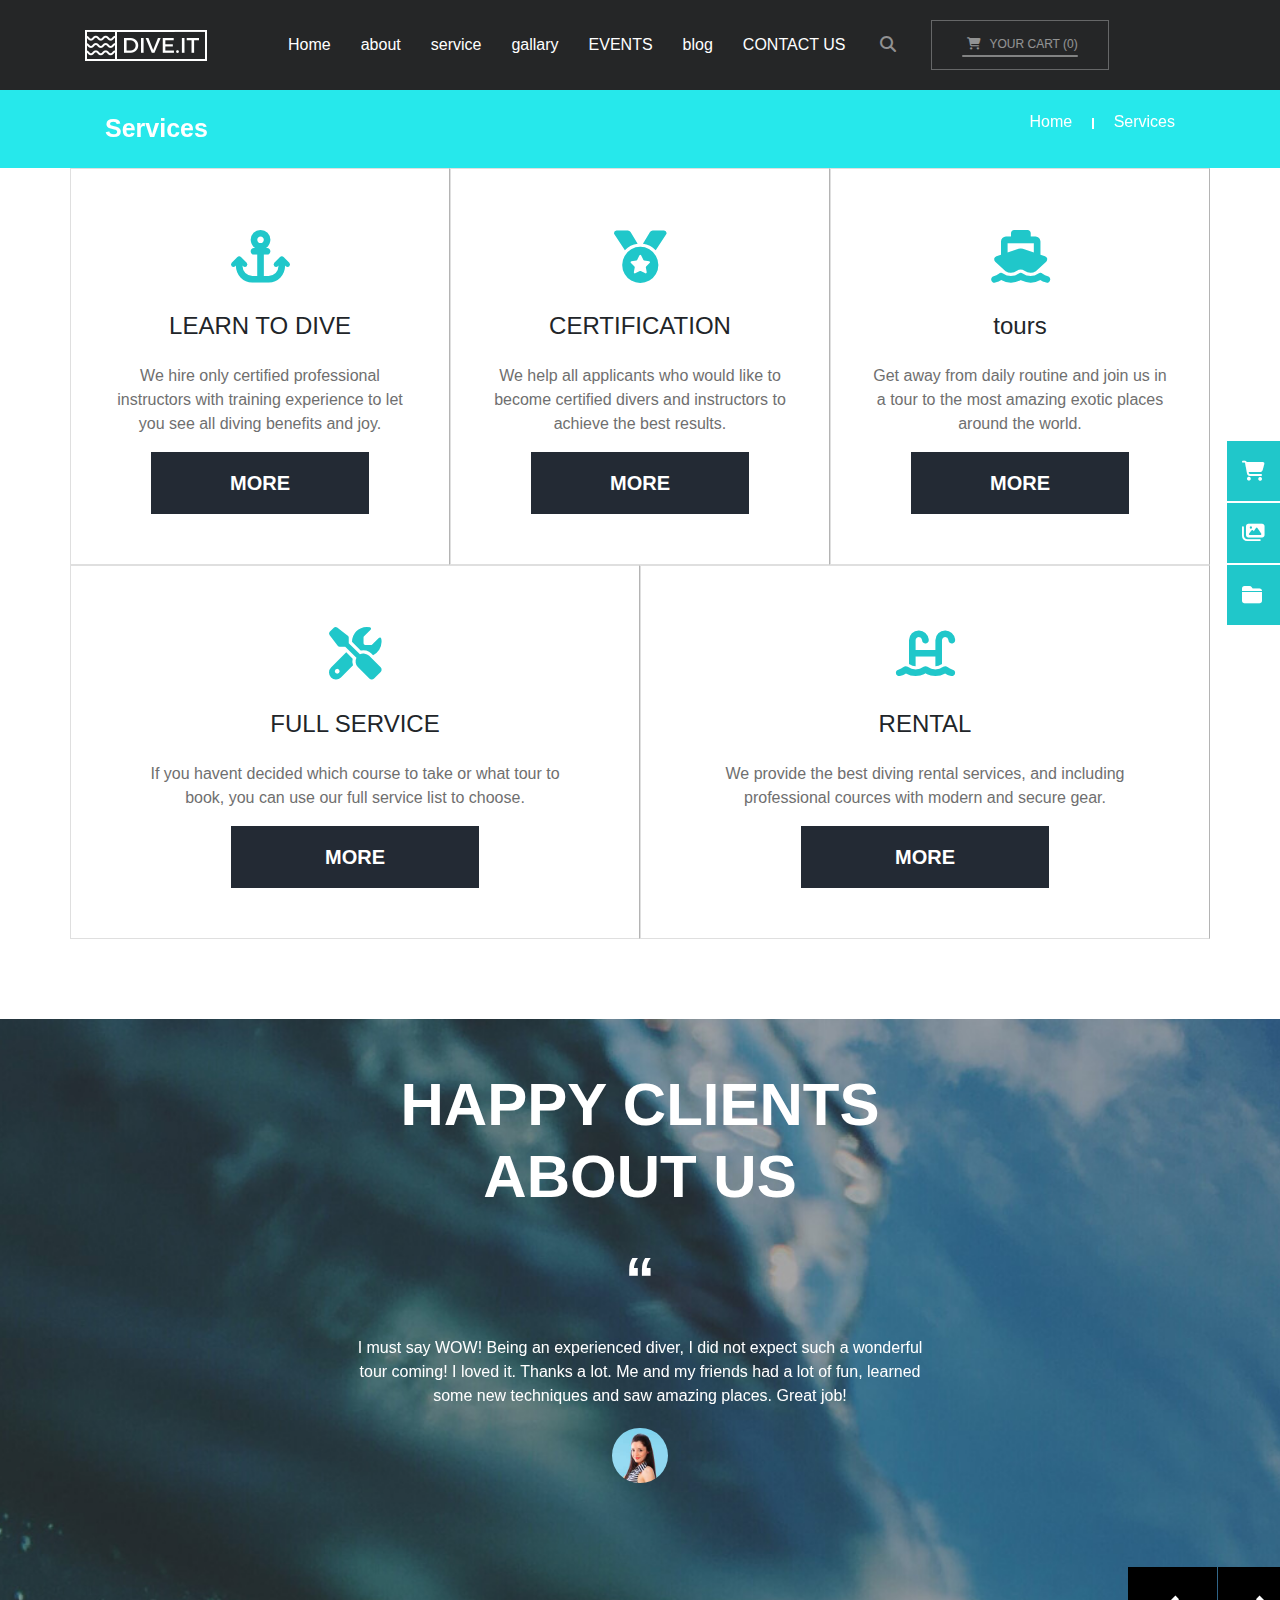
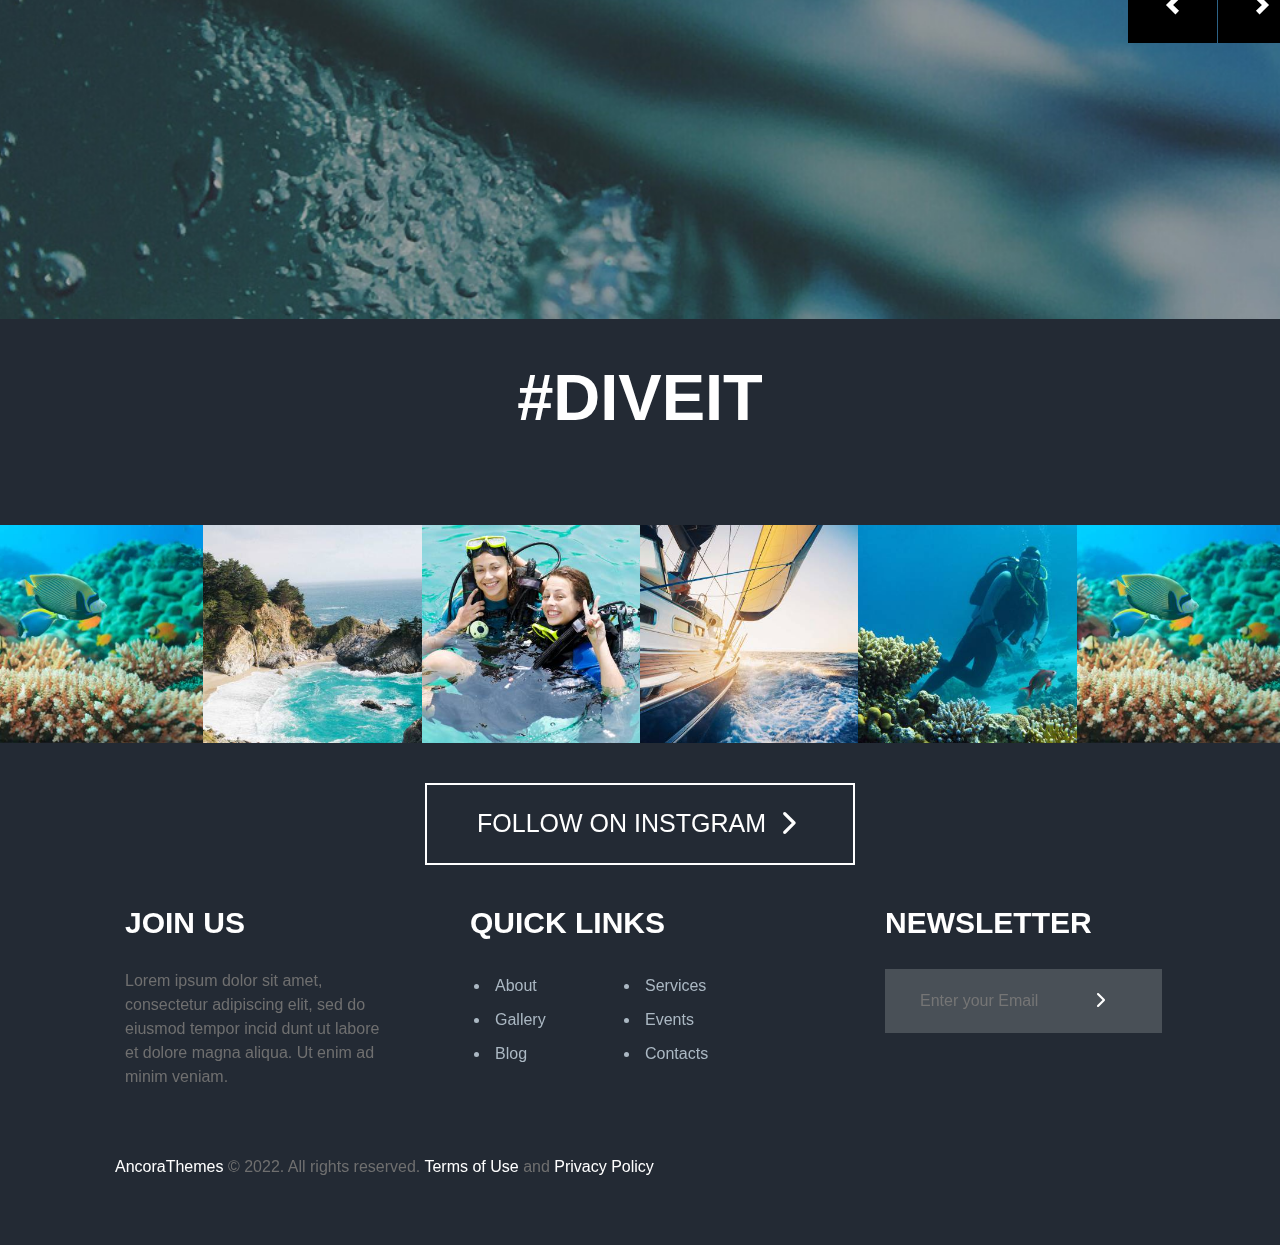
==== services.html @ e8404262 "first upload" ====
<!DOCTYPE html>
<html lang="en">
<head>
    <meta charset="UTF-8">
    <meta http-equiv="X-UA-Compatible" content="IE=edge">
    <meta name="viewport" content="width=device-width, initial-scale=1.0">
    <meta name="description" content="">
    <meta name="keywords" content="">
    <title>Services</title>
    <link rel="stylesheet" href="https://cdnjs.cloudflare.com/ajax/libs/font-awesome/6.1.1/css/all.min.css">
    <link rel="stylesheet" href="css/bootstrap.min.css">
    <link rel="stylesheet" href="css/main.css">
</head>
<body>

  <!-- fixed -->
  <div class="fix" id="fix">
    <a href="#">
      <i class="fa-solid fa-angle-up"></i>
    </a>
  </div>

  <!-- fix2 -->

  <div class="fix2" id="fix2">
    <div class="container1">
      <ul>
        <li>
          <a href="https://themeforest.net/checkout/87317668/create_account?clickid=3%3ACUAfSMexyIRukTHlSCwSkLUkDwKwSRvzeK1Y0&iradid=275988&iradtype=ONLINE_TRACKING_LINK&irgwc=1&irmptype=mediapartner&irpid=1262870&mp_value1=&utm_campaign=af_impact_radius_1262870&utm_medium=affiliate&utm_source=impact_radius" target="_blank">
            <i class="fa-solid fa-cart-shopping"></i>
          </a>
          <div class="hover">Buy theme</div>
        </li>
        <li id="sideBar">
          <i class="fa-solid fa-images"></i>
          <div class="hover">Our Bestshellers</div>
        </li>
        <li>
          <a href="index.html" target="_blank">
            <i class="fa-solid fa-folder-closed"></i>
          </a>
          <div class="hover">Hide panel</div>
        </li>
      </ul>
    </div>
  </div>



  <div class="fix3" id="fix3">
 
  </div>

  <div class="fix-item" id="fix-item">
    <div class="icon">
      <span id="close"><i class="fa-solid fa-xmark"></i></span>
    </div>
    <div class="text">
      <h2>OUR BESTSELLERS</h2>
      <div class="photo">
        <a href="http://demo.themerex.net/?theme=qwery" target="_blank">
          <img src="img/bar_preview-–-2.webp" alt="">
        </a>
      </div>
      <div class="text1">
      <h3>QWERY – MULTI-PURPOSE BUSINESS WORDPRESS THEME + RTL</h3>
        <span>
          <del>$75</del>
          $59
        </span>
      </div>
      <p>BestsellersBusinessNews / Editorial</p>
      <div class="photo">
        <a href="http://demo.themerex.net/?theme=qwery" target="_blank">
          <img src="img/Kicker-59-1.webp" alt="">
        </a>
      </div>
      <button class="btn">
        SALE
      </button>
    </div>
  </div>







  <!-- header -->
  <header id="header">
    <div class="container">
      <nav class="navbar navbar-expand-lg navbar-dark  ">
        <a class="navbar-brand" href="#"><img src="img/logo.webp" alt="" srcset=""></a>
        <button class="navbar-toggler" type="button" data-toggle="collapse" data-target="#navbarSupportedContent" aria-controls="navbarSupportedContent" aria-expanded="false" aria-label="Toggle navigation">
          <span class="navbar-toggler-icon"></span>
        </button>
      
        <div class="collapse navbar-collapse" id="navbarSupportedContent">
          <ul class="navbar-nav pad ">

            <li class="nav-item dropdown ">
              <a class="nav-link" href="index.html">Home</a>
            </li>

            <li class="nav-item dropdown">
              <a class="nav-link" href="about.html">about</a>
            </li>

            <li class="nav-item dropdown">
              <a class="nav-link" href="services.html">service</a>
            </li>

            <li class="nav-item dropdown">
              <a class="nav-link" href="gallary.html">gallary</a>
            </li>

            <li class="nav-item">
              <a class="nav-link" href="event.html">EVENTS</a>
            </li>

            <li class="nav-item dropdown">
              <a class="nav-link" href="blog.html">blog</a>
            </li>

            <li class="nav-item">
              <a class="nav-link" href="contactUs.html">CONTACT US</a>
            </li>
            <li class="icon">
              <span id="icon" >
                <i class="fa-solid fa-magnifying-glass"></i>
              </span>
            <input id="inputSeach" type="text" placeholder="search">
            </li>
          </ul>
          <form class="form-inline my-2 my-lg-0" id="form-inline">
            <button class="btn btn-outline-success my-2 my-sm-0" type="submit">
              <i class="fa-solid fa-cart-shopping"></i>
              <span>YOUR CART (0)</span>
              <div class="card">
                
              </div>
            </button>
          </form>
        </div>
      </nav>
    </div>
  </header>


  <div class="header2">
    <div class="container">
      <div class="text">
        <p>Services</p>
        <div class="text2">
          <p>
            <a href="index.html">Home</a>
            <span></span>
            Services
          </p>
        </div>
      </div>
    </div>
  </div>

  <!-- section 1 -->

  <section class="servicePage">
    <div class="container">
        <div class="row">
            <div class="col-lg-4 eslam">
                <div class="card">
                    <span><i class="fa-solid fa-anchor"></i></span>
                    <h2>LEARN TO DIVE</h2>
                    <p>We hire only certified professional instructors with training experience to let you see all diving benefits and joy.</p>
                    <button class="btn">
                        more
                    </button>
                </div>
            </div>
            <div class="col-lg-4 eslam">
                <div class="card">
                    <span><i class="fa-solid fa-medal"></i></span>
                    <h2>CERTIFICATION</h2>
                    <p>We help all applicants who would like to become certified divers and instructors to achieve the best results.</p>      
                    <button class="btn">
                        more
                    </button>
                </div>
            </div>
            <div class="col-lg-4 eslam">
                <div class="card">
                    <span><i class="fa-solid fa-ship"></i></span>
                    <h2>tours</h2>
                    <p>Get away from daily routine and join us in a tour to the most amazing exotic places around the world.</p>
                    <button class="btn">
                        more
                    </button>
                </div>
            </div>
            <div class="col-lg-6 eslam">
                <div class="card">
                    <span><i class="fa-solid fa-screwdriver-wrench"></i></span>
                    <h2>FULL SERVICE</h2>
                    <p>If you havent decided which course to take or what tour to book, you can use our full service list to choose.</p>
                    <button class="btn">
                        more
                    </button>
                </div>
            </div>
            <div class="col-lg-6 eslam">
                <div class="card card1">
                    <span><i class="fa-solid fa-water-ladder"></i></span>
                    <h2>RENTAL</h2>
                    <p>We provide the best diving rental services, and including professional cources with modern and secure gear.</p>
                    <button class="btn">
                        more
                    </button>
                </div>
                </div>
            </div>
    </div>
  </section>



    <!-- section 2 -->

    <section class="CLIENTS">
        <div class="container">
            <div class="text">
              <h2>
                HAPPY CLIENTS<br>
                ABOUT US
              </h2>
    
    
    
              <div id="carouselExampleControls" class="carousel slide" data-ride="carousel">
                <div class="carousel-inner">
                  <div class="carousel-item active">
                    <div class="textContainer">
                      <h2>“</h2>
                      <p>
                        I must say WOW! Being an experienced diver, I did not expect such a wonderful tour coming! I loved it. Thanks a lot. Me and my friends had a lot of fun, learned some new techniques and saw amazing places. Great job!
                      </p>
    
                      <div class="photo">
                        <img src="img/testimonials-1-160x160.jpg" alt="">
                      </div>
    
                    </div>
                  </div>
    
    
                  <div class="carousel-item">
    
                    <div class="textContainer">
                      <h2>“</h2>
                      <p>
                        I must say WOW! Being an experienced diver, I did not expect such a wonderful tour coming! I loved it. Thanks a lot. Me and my friends had a lot of fun, learned some new techniques and saw amazing places. Great job!
                      </p>
    
                      <div class="photo">
                        <img src="img/testimonials-2-160x160.jpg" alt="">
                      </div>
    
                    </div>
    
                  </div>
                  <div class="carousel-item">
    
                    <div class="textContainer">
                      <h2>“</h2>
                      <p>
                        I must say WOW! Being an experienced diver, I did not expect such a wonderful tour coming! I loved it. Thanks a lot. Me and my friends had a lot of fun, learned some new techniques and saw amazing places. Great job!
                      </p>
    
                      <div class="photo">
                        <img src="img/testimonials-3-160x160.jpg" alt="">
                        <div class="model">
                          <h4>kelly joel</h4>
                        </div>
                      </div>
    
    
                    </div>
    
                  </div>
                </div>
               <button class="carousel-control-prev shady" type="button" data-target="#carouselExampleControls" data-slide="prev">
                  <span class="carousel-control-prev-icon" aria-hidden="true"></span>
                  <span class="sr-only">Previous</span>
                </button>
                <button class="carousel-control-next nexts" type="button" data-target="#carouselExampleControls" data-slide="next">
                  <span class="carousel-control-next-icon" aria-hidden="true"></span>
                  <span class="sr-only">Next</span>
                </button>
              </div>
    
    
    
            </div>
        </div>
    </section>
    






  <!-- footer -->



  <footer>
    <h2>#DIVEIT</h2>


    <div class="row">
      <div class="col-lg-2 two">
        <div class="photo">
          <img src="img/video-cover-370x370.jpg" alt="">
          <div class="layer">
            <div class="icon">
              <ul>
                <li>
                  <i class="fa-solid fa-heart"></i>93
                </li>
                <li>
                  <i class="fa-solid fa-comment"></i>68
                </li>
              </ul>
            </div>
          </div>
        </div>
      </div>
      <div class="col-lg-2 two">
        <div class="photo">
          <img src="img/service-4-370x370.jpg" alt="">
          <div class="layer">
            <div class="icon">
              <ul>
                <li>
                  <i class="fa-solid fa-heart"></i>93
                </li>
                <li>
                  <i class="fa-solid fa-comment"></i>68
                </li>
              </ul>
            </div>
          </div>
        </div>
      </div>
      <div class="col-lg-2 two">
        <div class="photo">
          <img src="img/post-10-370x370.jpg" alt="">
          <div class="layer">
            <div class="icon">
              <ul>
                <li>
                  <i class="fa-solid fa-heart"></i>93
                </li>
                <li>
                  <i class="fa-solid fa-comment"></i>68
                </li>
              </ul>
            </div>
          </div>
        </div>
      </div>
      <div class="col-lg-2 two">
        <div class="photo">
          <img src="img/post-3-370x370.jpg" alt="">
          <div class="layer">
            <div class="icon">
              <ul>
                <li>
                  <i class="fa-solid fa-heart"></i>93
                </li>
                <li>
                  <i class="fa-solid fa-comment"></i>68
                </li>
              </ul>
            </div>
          </div>
        </div>
      </div>
      <div class="col-lg-2 two">
        <div class="photo">
          <img src="img/service-5-370x370.jpg" alt="">
          <div class="layer">
            <div class="icon">
              <ul>
                <li>
                  <i class="fa-solid fa-heart"></i>93
                </li>
                <li>
                  <i class="fa-solid fa-comment"></i>68
                </li>
              </ul>
            </div>
          </div>
        </div>
      </div>
      <div class="col-lg-2 two">
        <div class="photo">
          <img src="img/video-cover-370x370.jpg" alt="">
          <div class="layer">
            <div class="icon">
              <ul>
                <li>
                  <i class="fa-solid fa-heart"></i>93
                </li>
                <li>
                  <i class="fa-solid fa-comment"></i>68
                </li>
              </ul>
            </div>
          </div>
        </div>
      </div>
    </div>

    <div class="btnContainer">
      <button class="btn">
        follow on instgram 
        <span><i class="fa-solid fa-chevron-right"></i></span>
      </button>
    </div>


    <div class="fotBottom">
      <div class="container">
        <div class="row">
          <div class="col-lg-4 eslam">
            <div class="text">
              <h2>JOIN US</h2>
              <p>
                Lorem ipsum dolor sit amet, consectetur adipiscing elit, sed do eiusmod tempor incid dunt ut labore et dolore magna aliqua. Ut enim ad minim veniam.
              </p>
            </div>
          </div>


          <div class="col-lg-4 eslam eslam2">
            <div class="text">
              <h2>QUICK LINKS</h2>
              <ul>
                <li>About</li>
                <li>Services</li>
                <li>Gallery</li>
                <li>Events</li>
                <li>Blog</li>
                <li>Contacts</li>
              </ul>
            </div>
          </div>


          <div class="col-lg-4 eslam">
            <div class="text">
              <h2>NEWSLETTER</h2>
              <form action=""  class="Email">
              <input type="text" placeholder="Enter your Email">
              <span><i class="fa-solid fa-chevron-right"></i></span>
              </form>
            </div>
          </div>
        </div>
      </div>
    </div>

    <div class="container">
      <div class="lastText">
        <p>
           <span>AncoraThemes</span>
            © 2022. All rights reserved. 
            <span>Terms of Use</span>
            and 
            <span>Privacy Policy</span>
          </p>
      </div>
    </div>

  </footer>







  <!-- js -->
  <script src="js/jquery.slim.min.js"></script>
  <script src="js/popper.min.js"></script>
  <script src="js/bootstrap.min.js"></script>
  <script src="js/main.js"></script>
</body>
</html>
---- css/main.css ----
*{
    margin: 0;
    padding: 0;
    box-sizing: border-box;
    font-family: 'Segoe UI', Tahoma, Geneva, Verdana, sans-serif;
}
img{
    width: 100%;
}

.clr{
    clear: both;
}

li{
    list-style: none;
}

a{
    text-decoration: none;
    color: #000;
}

html{
    scroll-behavior: smooth;
}

p{
    color: #6f6f6f;
}
a{
    color: #fff;
}
a:hover{
    text-decoration: none;
    color: #fff;
}
/* home page */

/* fix1 */

.fix{
    position: fixed;
    right: 20px;
    bottom: 20px;
    background-color: #20c7ca;
    width: 3em;
    height: 3em;
    line-height: 3em;
    text-align: center;
    cursor: pointer;
    transition: all 0.3s;
    z-index: 30;
    opacity: 0;
    transform: translateY(40px);
    transition: all 1s;
}

.fix:hover{
    background-color: #008ae2;
}

.fixjs{
    opacity: 1;
    transform: translateY(0px);
}


.fix a{
    color: #fff;
    line-height: 10px;
    margin: 15px 0;
    transition: all 1s;
    padding: 10px 15px;
}

.fix:hover a{
    color: #000;
}


/* fix2 */

.fix2{
    position: fixed;
    right: 0;
    top: 49%;
    z-index: 100000;
    transition: all 1s;
    /* display: none; */
}


.fix2 ul li{
    color: #fff;
    background-color: #20c7ca;
    padding: 15px;
    margin-bottom: 2px;
    font-size: 20px;
    cursor: pointer;
    position: relative;
    z-index: 1;
}

.fix2 ul li a{
    color: #fff;
}

.fix2 ul li .hover{
    position: absolute;
    left: 0;
    top: 0;
    bottom: 0;
    opacity: 0;
    z-index: -1;
    transition:all 0.3s  ease-in-out;
    transform: translateX(-95%);
    background-color: #232a34;
    font-size: 10px;
    font-weight: 600;
    text-transform: uppercase;
    letter-spacing: 1px;
    padding: 0 20px;
    height: 60px;
    line-height: 60px;
    width: 150px;
    text-align: center;
}

.fix2 ul li:hover .hover{
    opacity: 1;
    transform: translateX(-100%);
}


/* fix3 */

.fix3{
    position: fixed;
    inset: 0;
    background-color: #fff;
    opacity: 0.6;
    z-index:20;
    overflow: hidden;
    /* display: none; */
    z-index: -1;
    transition: all 0.9s;
}

.fix-item{
    position: fixed;
    right: -28%;
    top: 0;
    bottom: 0;
    width: 25%;
    background-color: #fff;
    z-index: 500;
    transition: all 1s;
}



.fix-item .icon {
    position: relative;
}
.fix-item .icon span{
    position: absolute;
    top: 10px;
    right: 20px;
    font-size: 26px;
    color: #495057a2;
    transform: rotate(0deg);
    transition: all 0.3s;
    cursor: pointer;
}

.fix-item .icon span:hover{
    transform: rotate(-180deg);
}

.fix-item .text h2{
    text-align: center;
    margin: 30px 0 10px;
    font-size: 25px;
}

.fix-item .text .photo{
    /* padding: 0px 30px 10px; */
    width: 80%;
    margin: auto;
}

.fix-item .text1{
    position: relative;
}

.fix-item .text1 h3{
    font-size: 17px;
    padding: 10px 80px 10px 25px;
    position: relative;
}

.fix-item .text1 span{
    position: absolute;
    top: 10px;
    right: 15px;
}

.fix-item .text p{
    padding: 10px 25px ;
    margin: 0;
}


.fix-item .btn{
    width: 100%;
    border-radius: 0;
    background-color: #ffaa5f;
    color: #fff;
    font-size: 16px;
    padding: 16px 0;
}

.fix-item .btn:hover{
    background-color: #cc884c;
}



/* header */

header{
    background-color: #252627;
    position: sticky;
    top: 0;
    right: 0;
    left: 0;
    /* padding: 20px; */
    z-index: 120;
}


.header_2 {
    position: fixed;
    top: -80px;
    left: 0;
    right: 0;
    background-color: #495057;
    border-bottom: none;
    /* box-shadow: 0 0 15px #f1f1f1; */
    transform: translateY(80px); 
    transition: transform 1s;
    /* padding: 7px 0; */
}






header .navbar{
    padding: 0;
}
header ul{
    margin: 0 15px 0 50px ;
}
header ul li{
    padding: 25px 7px;
    transition: all 2s;
}
header .dropdown-menu{
    background-color: rgba(0, 0, 0, 0.523);
    display: none;
    transform: translateY(-30px);
}
header ul li:hover .dropdown-menu{
    display: block ;
    transform: translateY(-3px);
}


header .dropdown-item{
    color: #fff;

}
header .dropdown-item:hover{
    background-color: rgba(0, 0, 0, 0.4);
    color: rgba(255, 255, 255, 0.4);

}


header li a{
    color: #fff !important;
    transition: all 0.3s;
}
header li a:hover{
    color: rgb(255, 255, 255 , 0.5) !important;
}
header .active{
    color: #abb8c3 !important;
}
header .btn{
    color: #fff;
    opacity: 0.5;
    border: 1px solid rgb(255, 255, 255 ,0.6);
    padding: 12px 30px;
    border-radius: 0;
    font-size: 12px;
    position: relative;
}
header .btn:active{
    color: transparent !important;
    background-color: transparent !important;
    border-color: transparent !important;
}
header .btn:focus{
    box-shadow:none !important
}


header .btn:hover{
    opacity: 1;
    border: 1px solid rgb(255, 255, 255);
    background-color: transparent;

}


header .btn .card1{
    position: absolute;
    background-color: #fff;
    padding: 10px;

}

header .product_show{
    display: none;
    transition: all 3.3s;
    /* مش شغاله  */
}
header .btn:hover .product_show{

    display: block;
}
header .btn .card1 .text{
    position: relative;
}


header .btn .card1 .text_info h5{
    color: #000;
    font-size: 18px;
    margin: 0;
}
header .btn .card1 .text_info p{
    margin: 0;
}
header .btn .card1 .text_info div i{
    color: #000 ;
    position: absolute;
    top: 1px;
    right: 1px;
    padding: 5px;
}

header .icon{
    padding: 10px 20px;
    margin: auto;
    cursor: pointer;
}

header .icon i{
    color: rgb(255, 255, 255 , 0.5);
    
}

header .icon i:hover{
    color: #fff;
}


header .btn i{
    padding: 5px;
}


header .nav-item .nav-link::after{
    display: none;
}


header #inputSeach{
    width: 50%;
    padding: 0px;
    border: 0 transparent;
    background-color: transparent; 
    display: none;  
}

/* section 1 */

.sec1{
    overflow: hidden;
    height: 100vh;

}

.sec1 .item{
    background-position: center;
    background-size: cover;
}

.sec1 .item1{
    background-image: url(../img/slider1.jpg);
}

.sec1 .item2{
    background-image: url(../img/slider2.jpg);
}

.sec1 .item3{
    background-image: url(../img/slider3.jpg);
}


.sec1 .container{
    height: 100vh;
    display: flex;
    align-items: center;
}


.sec1 .btn{
    text-transform: uppercase;  
    border: 2px solid #fff;
    border-radius: 0;
    color: #fff;
    font-size: 22px;
    margin-top: 30px;
    padding: 20px 40px;
}

.sec1 .btn:hover{
    background-color: #252627;
    border: 2px solid #252627;
}


.sec1 .btn span{
    margin: 0 0 0 10px;
}


.sec1 h2{
    color: #fff;
    font-size: 40px ;
    font-weight: 700;
    text-transform: uppercase;
    z-index: 1;
}



/* sectkion 2 */


.sec2{
    overflow: hidden;
}
.sec2 .row1{
    display: flex;
    flex-wrap: wrap;
}
.sec2 .card{
    text-align: center;
    padding: 50px 40px;
    border-radius: 0;
    border-right: 0.5px solid rgba(0, 0, 0, 0.291);
    width: 20%;
}

.sec2 span{
    font-size: 3.2857em;
    color: #20c7ca;
    text-align: center;
    transition: all 0.3s;
}
.sec2 span:hover{
    color: #008ae2;
}
.sec2 h2{
    font-size: 24px;
    padding: 15px 5px;
    transition: all 0.3s;
}

.sec2 h2:hover{
    color: #008ae2;
}

/* section 3 */


.LOVE_IT{
    overflow:hidden;
}

.LOVE_IT .col-lg-4{
    padding-right: 0;
}
.LOVE_IT .col-lg-4 .text{
    background-color: #20c7ca;
    padding: 70px 39px;
    position: relative;
}

.LOVE_IT .col-lg-4 h2{
    color: #fff;
    font-size: 60px;
}

.LOVE_IT .link{
    background-color: #252627;
    position: absolute;
    bottom: 0;
    right: 0;
    padding: 26px 35px;
    transition: all 0.5s    ;
}

.LOVE_IT .link a{
    color: #fff;
}
.LOVE_IT .link:hover{
    background-color: rgba(37,38,39,.6);
}


.LOVE_IT .col-lg-8{
    padding-left: 0;
    padding-right: 70px;
}

.LOVE_IT .right .text{
    padding: 50px 40px 20px;
}
.LOVE_IT .right .text h2{
    color: #232a34;
    font-size: 4.2856em;
    margin: 15px 0;
}

.LOVE_IT .right .photo{
    position: relative;
}
.LOVE_IT .right .photo .icon{
    position: absolute;
    inset: 0;
    background-color: transparent;
    display: flex;
    justify-content: center;
    align-items: center;
    transition: all 0.3s;

}

.LOVE_IT .right .photo .icon span{
    padding: 35px 40px;
    border-radius: 50%;
    background-color: rgba(255, 255, 255, 0.485);
    color: #fff;
    cursor: pointer;
    transition: all 0.5s;
}

.LOVE_IT .right .photo .icon:hover {
    background-color: #232a3425;
}

.LOVE_IT .right .photo .icon:hover span{
    color: #008ae2;
    background-color: #fff;
}


/* section 4 */



.DONT_MISS{
    background-image: url(../img/bg_home.jpg);
    height: 100vh;
    background-position: center;
    background-size: cover;
    margin-top: 80px;
    display: flex;
    align-items: center;
}

.DONT_MISS h2{
    font-size: 4.2856em;
    color: #fff;
    margin: 20px 0;
}

.DONT_MISS p{
    color: #fff;

}

.DONT_MISS button{
    padding: 25px 50px;
    background-color: transparent;
    border: 4px solid #fff;
    color: #fff;
    font-size: 1.12485em;
    line-height: 1.2857em;
    font-weight: 700;
    margin-top: 40px;
    transition: all 0.5s;
}
.DONT_MISS button a{
    transition: all 0.5s;
}
.DONT_MISS button:hover a{
    color: #000;
}
.DONT_MISS button:hover{
    color: #000;
    background-color: #fff;
}


/* section 5 */

.RECENT{
    overflow: hidden;
}


.RECENT .col-lg-4{
    padding-right: 0;
}
.RECENT .col-lg-4 .text{
    background-color: #008ae2;
    padding: 150px 39px;
    position: relative;
}

.RECENT .col-lg-4 h2{
    color: #fff;
    font-size: 60px;
}

.RECENT .link{
    background-color: #252627;
    position: absolute;
    bottom: 0;
    right: 0;
    padding: 26px 35px;
    transition: all 0.5s    ;
}

.RECENT .link a{
    color: #fff;
}
.RECENT .link:hover{
    background-color: rgba(37,38,39,.6);
}


.RECENT .text1{
    margin-top: 60px;
    padding: 30px 40px;
}

.RECENT .text1 p span{
    color: #6f6f6f;
    transition: all 0.3s;
}

.RECENT .text1 p span:hover{
    color: #008ae2  ;
}


.RECENT .text1 h2{
    color: #232a34;
    font-size: 33px;
    margin: 30px 0;
    transition: all 0.3s;
    font-weight: 700;
}

.RECENT .text1 h2:hover{
    color: #008ae2;
}


.RECENT .photo{
    position: relative;
}
.RECENT .photo .layer{
    position: absolute;
    inset: 0;
    background-color: #232a3462;
    opacity: 0;
    display: flex;
    justify-content: center;
    align-items: center;
    transition: all 0.3s;
}

.RECENT .photo .layer:hover{
    opacity: 1;
}

.RECENT .photo .layer span{
    color: #20c7ca;
    font-size: 30px;
    transform: translateY(40px);
    transition: all 0.3s;
}


.RECENT .photo .layer:hover span{
    transform: translateY(0px);
}


.RECENT .pad{
    padding-right: 60px;
}


/* section 6 */



.DONT_MISS1{
    background-image: url(../img/bg_home2.jpg);
}


/* section 7 */

.DREAM{
    overflow: hidden;
}




.DREAM .col-lg-4{
    padding-right: 0;
}
.DREAM .col-lg-4 .text{
    background-color: #20c7ca;
    padding: 70px 39px;
    position: relative;
}

.DREAM .col-lg-4 h2{
    color: #fff;
    font-size: 60px;
}

.DREAM .link{
    background-color: #252627;
    position: absolute;
    bottom: 0;
    right: 0;
    padding: 26px 35px;
    transition: all 0.5s    ;
}

.DREAM .link a{
    color: #fff;
}
.DREAM .link:hover{
    background-color: rgba(37,38,39,.6);
}


.DREAM .text2 h2{
    color: #232a34;
    font-size: 30px;
    margin: 30px 0;
    transition: all 0.3s;
    font-weight: 700;
}
.DREAM .text2 h2:hover{
    color: #008ae2;
}

.DREAM ul{
    padding: 20px ;
}

.DREAM ul li{
    display: inline;
    color: #6f6f6f;
    padding: 15px;
    font-size: 20px;
    transition: all 0.3s;
}


.DREAM ul li:hover{
    color: #008ae2;
}

.DREAM .right{
    padding-right: 90px;
}


/* section 8 */


.CLIENTS{
    background-image: url(../img/bg_services.jpg);
    height: 100vh;
    background-size: cover;
    background-position: center;
    display: flex;
    justify-content: center;
    /* align-items: center; */
    margin-top: 80px;
    position: relative;
}

.CLIENTS .text h2{
    text-align: center;
    color: #fff;
    font-size: 60px;
    margin-top: 50px;
    font-weight: 700;
    margin-bottom: 30px;
}



.CLIENTS .slide {
    margin: 20px 0 20px;
}

.CLIENTS .slide .textContainer h2{
    font-size: 3.8em;
    /* line-height: 1em; */
    margin: 0;
}


.CLIENTS .slide .textContainer p{
    width: 53%;
    margin: 20px auto;
    color: #fff;
    text-align: center;
}

.CLIENTS .slide .textContainer .photo{
    position: relative;
    width: 5%;
    margin: auto;
}

.CLIENTS .slide .textContainer .photo .model{
    position: absolute;
    right: -100%;
    color: #fff;
    font-size: 30px;
    z-index: 100000;
}



.CLIENTS .slide .textContainer .photo img{
    border-radius: 50%;
}





.CLIENTS .nexts{
    position: absolute;
    right: -112px;
    bottom: -66.5%;
    top: 135% !important;
    width: 8%;
    padding: 35px;
    background-color: #000;
    opacity: 1;
    border-radius: 0;
    transition: all 0.3s;

}

.CLIENTS .nexts:hover{
    background-color: #008ae2;
}


.CLIENTS .shady{
    position: absolute;
    left: 94%;
    bottom: -66.5%;
    top: 135% !important;
    width: 8%;
    padding: 35px;
    background-color: #000;
    opacity: 1;
    border-radius: 0;
    transition: all 0.3s;
}

.CLIENTS .shady:hover{
    background-color: #008ae2;
}


/* section 9 */


.SHOP{
    overflow: hidden;
    margin-bottom: 80px;
    
}

.SHOP .col-lg-4{
    padding-right: 0;
}
.SHOP .col-lg-4 .text{
    background-color: #008ae2;
    padding: 90px 39px;
    position: relative;
}

.SHOP .col-lg-4 h2{
    color: #fff;
    font-size: 60px;
}

.SHOP .link{
    background-color: #252627;
    position: absolute;
    bottom: 0;
    right: 0;
    padding: 26px 35px;
    transition: all 0.5s    ;
}

.SHOP .link a{
    color: #fff;
}
.SHOP .link:hover{
    background-color: rgba(37,38,39,.6);
}

.SHOP .text2{
    padding: 30px;
    margin-top: 50px;

}
.SHOP .text2 p{
    color: #008ae2;
    font-size: 35px;
    margin: 0;
}
.SHOP .text2 h2{
    color: #232a34;
    font-size: 33px;
}

.SHOP .photo{
    position: relative;
}
.SHOP .col-lg-8{
    padding: 0;
}

.SHOP .photo .layer{
    background-color: #495057;
    position: absolute;
    inset: 0;
    opacity: 0.15;
    z-index: 11;
    transition: all 0.5s;
}

.SHOP .col-lg-4:hover .layer{
    opacity: 0.4;
}

.SHOP .photo .btn{
    position: absolute;
    right: 40px;
    top: -30px;
    border-radius: 50%;
    background-color: #008ae2;
    color: #fff;
    font-size: 25px;
    width: 70px;
    height: 70px;
    z-index: 100;
}

.SHOP .photo .btn:hover{
    background-color: #232a34;
}

.SHOP .right{
    padding-right: 80px;
}




/* footer */

footer{
    background-color: #232a34;
    overflow: hidden;
}

footer .col-lg-2{
    padding: 0;
    margin: 40px 0;
}


footer  h2{
    color: #fff;
    font-size: 65px;
    font-weight: 600;
    text-align: center;
    padding: 40px 0;
}



footer .photo{
    position: relative;
}
footer .photo .layer{
    position: absolute;
    inset: 0;
    background-color: rgba(0, 0, 0, 0.418);
    opacity: 0;
    z-index: 1;
    transition: all 0.5s;
}

footer .photo .layer:hover{
    opacity: 1;
}

footer .photo  .icon{
    position: absolute;
    top: 25%;
    right: 30%;
    z-index: 111;
    color: #fff;
    text-align: center;
    transition: all 0.5s;

}

footer .photo .layer:hover .icon{
    top: 44%;
}

footer .photo .icon ul li{
    display: inline;
}

footer .btnContainer{
    text-align: center;
}

footer .btn{
    background-color: transparent;
    color: #fff;
    margin: auto;
    padding: 20px 50px;
    font-size: 25px;
    border: 2px solid #fff;
    text-transform: uppercase;
    border-radius: 0;
    margin-bottom: 20px;
}
footer .btn:hover{
    background-color: #fff;
    color: #000;
}


footer .btn span{
    margin:  0 7px;
}

footer .fotBottom .eslam{
    padding: 0 55px;
}

footer .fotBottom h2{
    font-size: 30px;
    text-align: left;
    padding: 20px 0;
    font-weight: 700;
}


footer .fotBottom ul{
    display: flex;
    justify-content: space-between;
    flex-wrap: wrap;
    padding: 0 20px;
}


footer .fotBottom ul li{
    color: #abb8c3;
    list-style: outside;
    padding: 5px;
    width: 50%;
    cursor: pointer;
    transition: all 0.5s;
}

footer .fotBottom ul li:hover{
    color: #fff;
}

footer .fotBottom .eslam2{
    padding:  0 20px;
}


footer .Email{
    background-color: #232a34;
    position: relative;
}

footer input{
    background-color: #495057;
    border: 0;
    padding: 20px 35px;
}

footer input:focus-visible{
    border: 0;
    outline: 0  ;
}



footer .Email span{
    position: absolute;
    right: 50px;
    top: 20px;
    color: #fff;
    cursor: pointer;
    transition: all 0.3s;
}

footer .Email span:hover{
    color: #6f6f6f;
}


footer .lastText{
    padding: 50px 30px;
}

footer .lastText p{ 
    color: #6f6f6f;

}

footer .lastText p span{
    color: #fff;
    cursor: pointer;
    transition: all 0.5s;
}


footer .lastText p span:hover{
    color: #6f6f6f;
}


@media (max-width:1024px) {
    .sec1{
        height: 50vh;
    }
    .sec1 .container{
        height: 50vh;
    }
    .sec2 .card{
        padding: 30px 20px;
    }
    .sec2 span{
        font-size: 2.2857em;
    }
    .sec2 .header_2{
        font-size: 20px;
        padding: 10px 5px;
    }
    .LOVE_IT .right .text h2{
        font-size: 2.5856em;
    }
    .DONT_MISS{
        height: 45vh;
    }
    .DONT_MISS h2{
        font-size: 2.5856em;
    }
    .CLIENTS{
        height: 45vh;
    }
    .CLIENTS .text h2{
        font-size: 35px;
        margin-top: 50px;
        margin-bottom: 20px;
    }
    .fix{
        line-height: 3.5em;
    }
    header ul{
        margin: 0;
    }
    header ul li{
        padding: 20px 3px;
    }
    .fix-item .text h2{
        margin: 70px 0 10px;
    }

    .CLIENTS .shady{
        width: 10%;
        left: 84%;
    }


    .CLIENTS .nexts{
        right: -45px;
        width: 10%;
    }



}




@media (max-width:768px) {

    .sec2 .card{
        width: 50%;
    }


    .card1{
        display: none;
    }
    header .icon{
        margin: 0;
    }
    .LOVE_IT .col-lg-8{
        padding-right: 0;
    }
    .RECENT .pad{
        padding-right: 0;
    }
    .DREAM .right{
        padding-right: 0;
    }
    .SHOP .right{
        padding-right: 0;
    }
    .SHOP .photo .btn{
        right: 90px;
    }


    .CLIENTS{
        height: 55vh;
    }


    .CLIENTS .shady{
        width: 15%;
        left: 74%;
        bottom: -49.5%;
        top: 114% !important;
    }


    .CLIENTS .nexts{
        right: -30px;
        width: 15%;
        bottom: -49.5%;
        top: 114% !important;
    }
}





@media (max-width:600px) {
    .sec1 h2{
        font-size: 20px;
    }
    .sec1 .btn{
        padding: 14px 22px;
        font-size: 14px;
    }
    .LOVE_IT .col-lg-4 h2{
        font-size: 40px;
    }
    .DONT_MISS h2{
        font-size: 1.5856em;
    }
    .DONT_MISS button{
        padding: 20px 30px;
    }
    .RECENT .col-lg-4 .text{
        padding: 100px 40px;
    }
    .RECENT .col-lg-4 h2{
        font-size: 35px;
    }
    .DONT_MISS button{
        padding: 11px 17px;
        margin-top: 15px;
    }
    .DREAM .col-lg-4 h2{
        font-size: 35px;
    }
    .DREAM .col-lg-4 .text{
        padding: 50px 39px;
    }
    .SHOP .col-lg-4 h2{
        font-size: 35px;
    }
    footer h2{
        font-size: 35px;
    }
    footer .col-lg-2{
        margin: 0;
    }
    footer .photo .icon{
        right: 43%;
    }
    footer .Email span{
        right: 200px;
    }
    footer .btnContainer{
        margin-top: 30px;
    }
    footer .fotBottom h2{
        font-size: 25px;
        padding: 15px 0;
    }
    .CLIENTS .text h2{
        font-size: 20px;
        margin-top: 30px;
        margin-bottom: 10px;
    }
    .CLIENTS .slide .textContainer h2{
        font-size: 2.8em;
    }
    .CLIENTS .slide .textContainer p{
        width: 77%;
    }
    .CLIENTS .slide .textContainer .photo{
        width: 10%;
    }
    .CLIENTS .shady{
        padding: 0;
        width: 9%;
        left: 80%;
        bottom: -22.5%;
        top: 104% !important;
    }
    .CLIENTS .nexts{
        padding: 0;
        width: 9%;
        right: 0%;
        bottom: -22.5%;
        top: 104% !important;
    }
}




/* about page */


.header2{
    background-color: #26e8eb;
}

.header2 .text{
    display: flex;
    justify-content: space-between;
    padding: 20px;
}

.header2 .text p{
    color: #fff;
    margin: 0;
    font-size: 25px;
    font-weight: 600;

}
.header2 .text2 p{
    font-size: 16px;
    font-weight: 400;
}

.header2 .text p span::before{ 
    content: "|";
    background-color: #fff;
    margin: 5px 15px;
    height: 5px;
    font-size: 10px;
}

.header2 a{
    opacity: 1;
    color: #fff;
    text-decoration: none;
    transition: all 0.5s;
}

.header2 a:hover{
    opacity: 0.5;
}





/* SERVICES page */





.servicePage{
    overflow: hidden;
}
.servicePage .row{
    display: flex;
    flex-wrap: wrap;
}
.servicePage .card{
    text-align: center;
    padding: 50px 40px;
    border-radius: 0;
    border-right: 0.5px solid rgba(0, 0, 0, 0.291);
    /* width: 20%; */
}


.servicePage .eslam{
    padding: 0;
}

.servicePage .col-lg-6 .card{
    padding: 50px 60px;
}

.servicePage span{
    font-size: 3.2857em;
    color: #20c7ca;
    text-align: center;
    transition: all 0.3s;
}
.servicePage span:hover{
    color: #008ae2;
}
.servicePage h2{
    font-size: 24px;
    padding: 15px 5px;
    transition: all 0.3s;
}

.servicePage h2:hover{
    color: #008ae2;
}

.servicePage .btn{
    border: 1px solid #232a34;
    border-radius: 0;
    padding: 15px 20px;
    background-color: #232a34;
    color: #fff;
    text-transform: uppercase;
    font-size: 20px;
    font-weight: 700;
    margin: 0 40px;
}

.servicePage .btn:hover{
    color: #232a34;
    background-color: transparent;
    border: 1px solid #232a34;
}

.servicePage .col-lg-6 .btn{
    margin: 0 100px;
}

/* Gallery page */



.Gallery h2{
    color: #232a34;
    text-align: center;
    font-size: 50px;
    margin: 40px 0;
    font-weight: 700;
}

.Gallery .photo{
    margin: 10px 0;
    position: relative;
}


.Gallery .photo .layer{
    position: absolute;
    inset: 0;
    background-color: #232a345a;
    opacity: 0;
    transition: all 0.5s;
}


.Gallery .photo .layer:hover{
    opacity: 1;
}

.Gallery .photo .layer p{
    background-color: #232a34;
    position: absolute;
    bottom: 0;
    color: #fff;
    padding: 10px 20px;
    margin: 0;
    text-align: center;
    transform-origin: 50% 100%;
    transform-style:flat ;
    transform: translate3d(0px, 0px, 0.001px) rotateX(90deg) scale(0.8, 0.8);
    transition: all 0.5s;
}


.Gallery .photo .layer:hover p{
    transform-style:flat ;
    transform: rotateX(0deg);
}



.Gallery .photo .layer ul{
    position: absolute;
    top: 40%;
    left: 37%;
}


.Gallery .photo .layer ul li{
    display: inline-block;
    background-color: #232a34;
    color: #fff;
    border-radius: 50%;
    font-size: 20px;
    padding: 10px 15px;
    margin: 0 5px;
    transform: translateY(30px);
    transition: all 0.5s;
    cursor: pointer;
}

.Gallery .photo .layer:hover ul li{
    transform: translateY(0px);
}

.Gallery .col-lg-4{
    padding: 5px;
}

/* none عشان الجافا اسكريبت اخفيها  */


/* event page */



.eventPageSEec1{
    overflow: hidden;
    margin-top: 30px;
}
.eventPageSEec1 .text{
    padding: 10px 30px;
}

.eventPageSEec1 h2{
    font-size: 40px;
    font-weight: 700;
    color: #000;
    margin-bottom: 15px;
    transition: all 0.5s;
    cursor: pointer;
}
.eventPageSEec1 h2:hover{
    color: #008ae2;
}

.eventPageSEec1 p{
    margin-bottom: 10px;

}


.eventPageSEec1 .photo{
    padding: 30px 30px ;
}

.eventPageSEec1 .photo .photoPad{
    position: relative;
    
}

.eventPageSEec1 .photo .layer{
    position: absolute;
    inset: 0;
    background-color: #232a3462;
    opacity: 0;
    display: flex;
    justify-content: center;
    align-items: center;
    transition: all 0.3s;
}

.eventPageSEec1 .photo .layer:hover{
    opacity: 1;
}

.eventPageSEec1 .photo .layer span{
    color: #20c7ca;
    font-size: 30px;
    transform: translateY(40px);
    transition: all 0.3s;
}


.eventPageSEec1 .photo .layer:hover span{
    transform: translateY(0px);
}

.eventPageSEec1 .btnContainer{
    margin: 30px auto;
    text-align: center;
}

.eventPageSEec1 .btn{
    border: 1px solid #232a34;
    border-radius: 0;
    padding: 20px 50px;
    background-color: #232a34;
    color: #fff;
    font-weight: 600;
    text-transform: capitalize;
}

.eventPageSEec1 .btn:hover{
    background-color: transparent;
    color: #232a34;
}


.eventPageSEec1 .btn span{
    margin: 0 10px;
}

/* blogpage */


.blogPage{
    overflow: hidden;
    margin: 60px 0;
}


.blogPage p{
    margin: 20px 0;
    font-size: 20px;
}
.blogPage h2{
    font-size: 45px;
    color: #000;
    font-weight: 700;
    margin: 20px 0;
    transition: all 0.5s;
    cursor: pointer;
}

.blogPage h2:hover{
    color: #008ae2;
}


.blogPage .text{
    padding: 30px 30px ;
    border-bottom: 1px solid rgba(0, 0, 0, 0.3);
}

.blogPage .photo .photoPad{
    position: relative;
    
}

.blogPage .photo .layer{
    position: absolute;
    inset: 0;
    background-color: #232a3462;
    opacity: 0;
    display: flex;
    justify-content: center;
    align-items: center;
    transition: all 0.3s;
}

.blogPage .photo .layer:hover{
    opacity: 1;
}

.blogPage .photo .layer span{
    color: #20c7ca;
    font-size: 30px;
    transform: translateY(40px);
    transition: all 0.3s;
}


.blogPage .photo .layer:hover span{
    transform: translateY(0px);
}

.blogPage .btnContainer{
    margin: 30px auto;
    /* text-align: center; */
}

.blogPage .btn{
    border: 1px solid #232a34;
    border-radius: 0;
    padding: 20px 50px;
    background-color: #232a34;
    color: #fff;
    font-weight: 600;
    text-transform: capitalize;
}

.blogPage .btn:hover{
    background-color: transparent;
    color: #232a34;
}


.blogPage .btn span{
    margin: 0 10px;
}

.blogPage .pad{
    background-color: #252627;
    padding: 30px 20px;
    margin: 0 20px;
}


.blogPage .pad .text{
    border: 0;
    padding: 30px 20px;
}


.blogPage .pad .text h2{
    color: #fff;
    font-size: 30px;
    margin-bottom: 20px;
}



.blogPage .pad .text ul li{
    list-style: outside;
    color: #6f6f6f;
    margin-left: 12px;
    transition: all 0.5s;
}

.blogPage .pad .text ul li:hover{
    color: #fff;
}

.blogPage .pad .text input{
    background-color: #232a34;
    border: 0;
    padding: 10px 20px;
}

.blogPage .pad .text input::placeholder{
    color: #fff;
    font-size: 18px;
}

.blogPage .pad .text form{
    position: relative;
}


.blogPage .pad .text form span{
    color: #fff;
    position: absolute;
    right: 13px;
    top: 10px;
    transition: all 0.3s;
}


.blogPage .pad .text form span:hover{
    color: #6f6f6f;
}


.blogPage .pad table{
    color: #6f6f6f;
    /* padding: 5px ; */
    text-align: center;
    /* margin: 0 -10px; */
}


.blogPage .pad table thead th{
    color: #fff;
    font-size: 14px;
    padding:5px 2px;

}



.blogPage .pad table .back{
    background-color: #008ae2;
    color: #fff;
}


.blogPage .pad .btn{
    padding: 10px 15px;
    color: #fff;
    background-color: #232a34;
    border-radius: 0;
    border: 2px solid #232a34;
    transition: all 0.5s;
}

.blogPage .pad .btn:hover{
    border: 2px solid #fff;
}

/* contact us page */

.iframe iframe{
    height: 100vh;
    width: 100%;
}

/* section 2 */

.contctUsPage .col-lg-4{
    padding-right: 0;
}
.contctUsPage .col-lg-4 .text{
    background-color: #008ae2;
    padding: 150px 39px;
    position: relative;
}

.contctUsPage .col-lg-4 h2{
    color: #fff;
    font-size: 60px;
}

.contctUsPage .link{
    background-color: #252627;
    position: absolute;
    bottom: 0;
    right: 0;
    padding: 26px 35px;
    transition: all 0.5s    ;
}

.contctUsPage .link a{
    color: #fff;
}
.contctUsPage .link:hover{
    background-color: rgba(37,38,39,.6);
}

.contctUsPage .inputContainer h2{
    color: #232a34;
    margin: 30px 0;
    padding: 0 20px;
    font-weight: 700;
}

.contctUsPage .inputContainer form{
    margin-left: 30px;
}


.contctUsPage .inputContainer form input{
    padding: 15px 40px;
    background-color: #f4e7e7;
    margin: 10px;
    border: 0;
}

.contctUsPage .inputContainer form textarea{
    padding: 15px 30px;
    background-color: #f4e7e7;
    margin: 10px;
    border: 0; 
}

.contctUsPage .text0 .text1{
    margin: 20px 0;
    padding: 0 20px;
}

.contctUsPage .text0 h2{
    color: #232a34;
    margin: 30px 0;
    padding: 0 20px;
    font-weight: 700;
}

.contctUsPage .text0 .text1 span{
    color: #000;
    font-weight: 600;
}


.contctUsPage .text0 .text1 a{
    color: #20c7ca;
    transition: all 0.3s;
}

.contctUsPage .text0 .text1 a:hover{
    color: #008ae2;
    text-decoration: none;
}
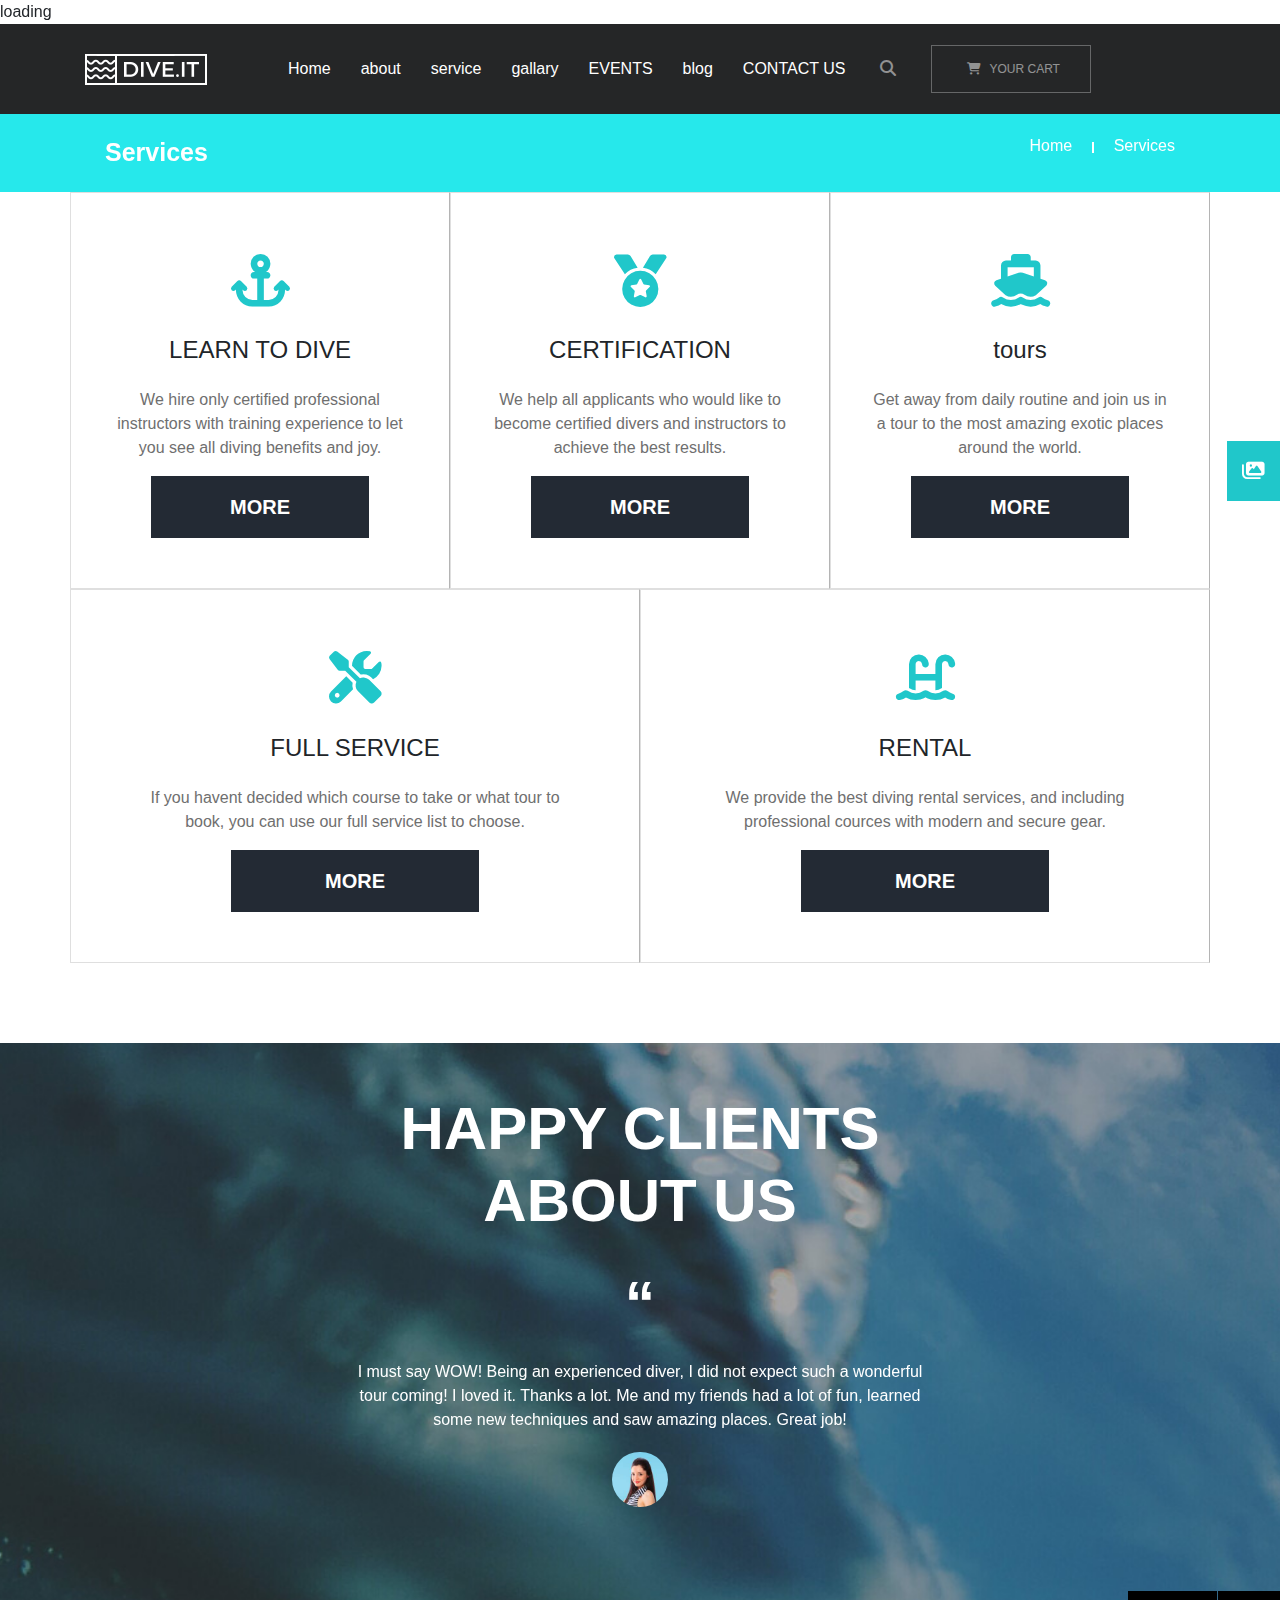
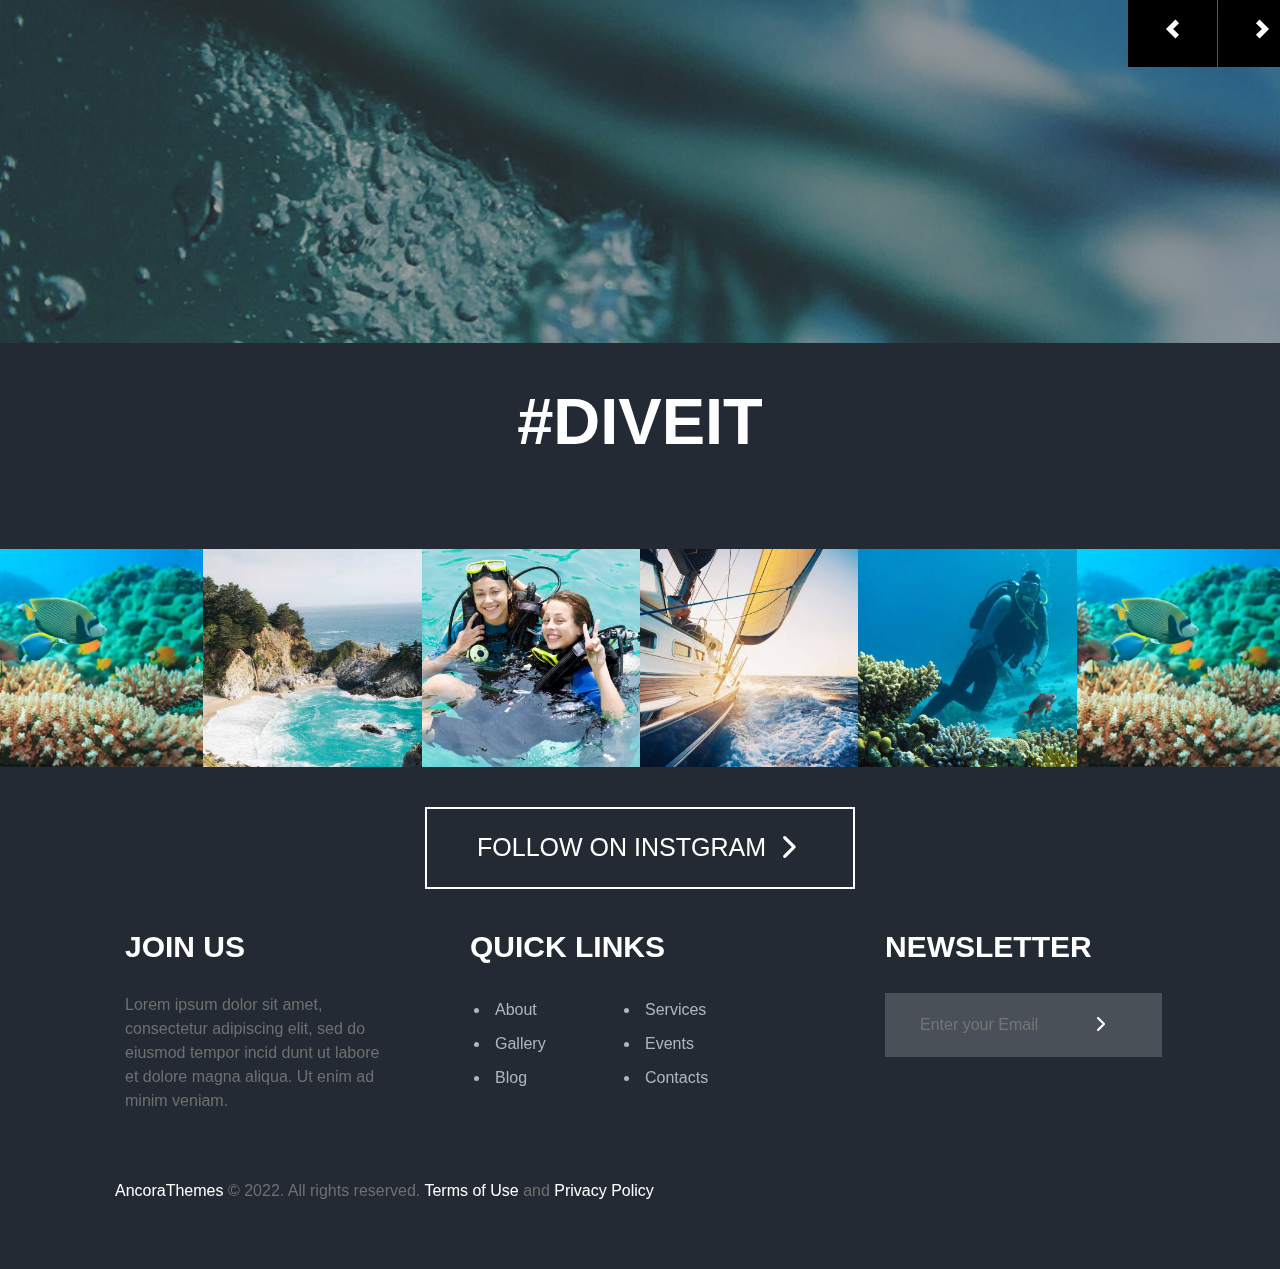
==== commit 8fad7b67: "next upload" ====
--- a/services.html
+++ b/services.html
@@ -13,6 +13,17 @@
 </head>
 <body>
 
+    <!-- loading -->
+
+<div class="ringback" id="loading">
+  <div class="ring" >
+    loading
+    <span></span>
+  </div>
+</div>
+
+
+
   <!-- fixed -->
   <div class="fix" id="fix">
     <a href="#">
@@ -25,21 +36,9 @@
   <div class="fix2" id="fix2">
     <div class="container1">
       <ul>
-        <li>
-          <a href="https://themeforest.net/checkout/87317668/create_account?clickid=3%3ACUAfSMexyIRukTHlSCwSkLUkDwKwSRvzeK1Y0&iradid=275988&iradtype=ONLINE_TRACKING_LINK&irgwc=1&irmptype=mediapartner&irpid=1262870&mp_value1=&utm_campaign=af_impact_radius_1262870&utm_medium=affiliate&utm_source=impact_radius" target="_blank">
-            <i class="fa-solid fa-cart-shopping"></i>
-          </a>
-          <div class="hover">Buy theme</div>
-        </li>
         <li id="sideBar">
           <i class="fa-solid fa-images"></i>
           <div class="hover">Our Bestshellers</div>
-        </li>
-        <li>
-          <a href="index.html" target="_blank">
-            <i class="fa-solid fa-folder-closed"></i>
-          </a>
-          <div class="hover">Hide panel</div>
         </li>
       </ul>
     </div>
@@ -133,15 +132,16 @@
             <input id="inputSeach" type="text" placeholder="search">
             </li>
           </ul>
-          <form class="form-inline my-2 my-lg-0" id="form-inline">
-            <button class="btn btn-outline-success my-2 my-sm-0" type="submit">
-              <i class="fa-solid fa-cart-shopping"></i>
-              <span>YOUR CART (0)</span>
-              <div class="card">
-                
-              </div>
-            </button>
-          </form>
+          <button class="btn ">
+            <i class="fa-solid fa-cart-shopping"></i>
+            <span>YOUR CART</span>
+            <div class="card1 product_show" id="product_show">
+
+
+
+
+            </div>
+          </button>
         </div>
       </nav>
     </div>
@@ -493,7 +493,7 @@
 
 
   <!-- js -->
-  <script src="js/jquery.slim.min.js"></script>
+  <script src="js/jquery-3.6.0.min.js"></script>
   <script src="js/popper.min.js"></script>
   <script src="js/bootstrap.min.js"></script>
   <script src="js/main.js"></script>
